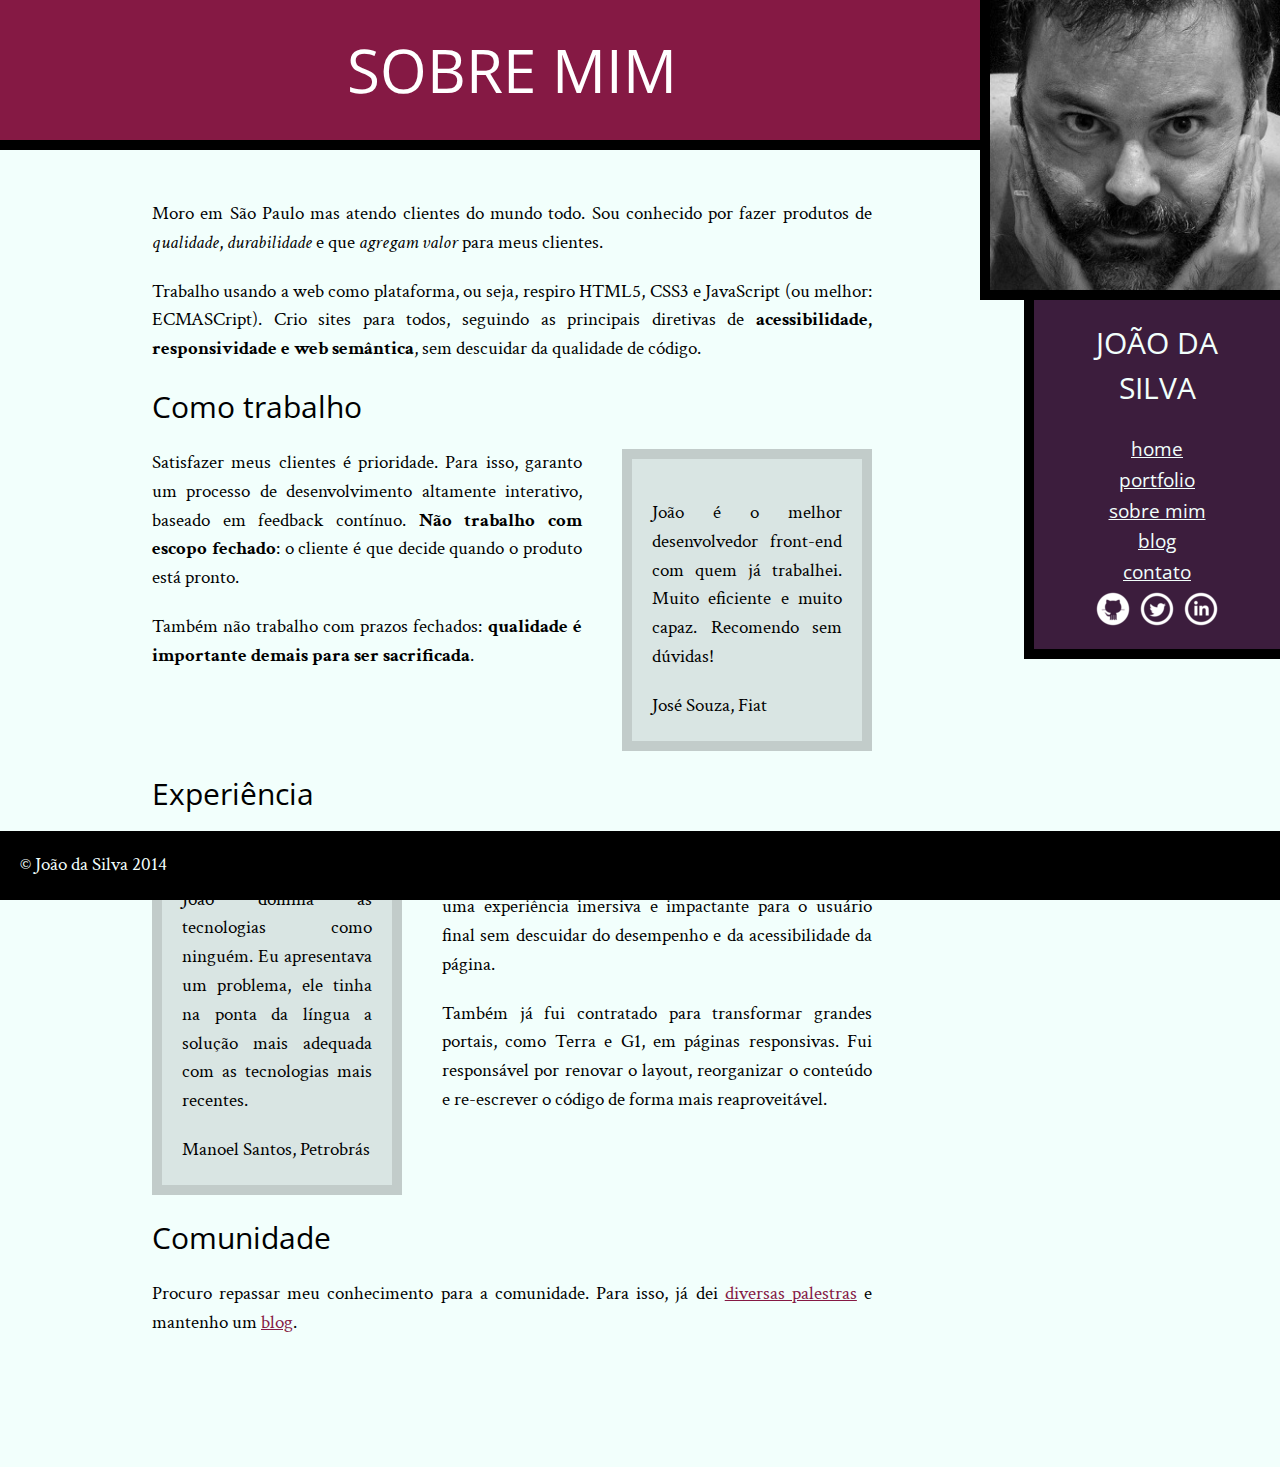
==== bio.html @ 8d49eaa4 "Versão inicial do projeto." ====
<!DOCTYPE html>
<html>
<head>
    <meta charset="utf-8">
    <title>João da Silva - Biografia</title>
    <link rel="icon" href="imagens/favicon.png">
    <link rel="stylesheet" href="css/reset.css">
    <link rel="stylesheet" href="css/site.css">
    <link rel="stylesheet" href="css/bio.css">
    <link rel="stylesheet" href="http://fonts.googleapis.com/css?family=Crimson+Text:400,400italic,600">
    <link rel="stylesheet" href="http://fonts.googleapis.com/css?family=Open+Sans+Condensed:700">
</head>
<body>
    <main>
        <h1 class="titulo-principal">Sobre mim</h1>
        <div class="container">
            <p>Moro em São Paulo mas atendo clientes do mundo todo. Sou conhecido por fazer produtos de <em>qualidade</em>, <em>durabilidade</em> e que <em>agregam valor</em> para meus clientes.</p>
            <p>Trabalho usando a web como plataforma, ou seja, respiro HTML5, CSS3 e JavaScript (ou melhor: ECMASCript). Crio sites para todos, seguindo as principais diretivas de <strong>acessibilidade, responsividade e web semântica</strong>, sem descuidar da qualidade de código.</p>
            <h2 class="subtitulo-texto">Como trabalho</h2>
            <blockquote class="citacao-bio fiat">
                <p>João é o melhor desenvolvedor front-end com quem já trabalhei. Muito eficiente e muito capaz. Recomendo sem dúvidas!</p>
                <cite>José Souza, Fiat</cite>
            </blockquote>
            <p>Satisfazer meus clientes é prioridade. Para isso, garanto um processo de desenvolvimento altamente interativo, baseado em feedback contínuo. <strong>Não trabalho com escopo fechado</strong>: o cliente é que decide quando o produto está pronto.</p>
            <p>Também não trabalho com prazos fechados: <strong>qualidade é importante demais para ser sacrificada</strong>.</p>
            <h2 class="subtitulo-texto">Experiência</h2>
            <blockquote class="citacao-bio petrobras">
                <p>João domina as tecnologias como ninguém. Eu apresentava um problema, ele tinha na ponta da língua a solução mais adequada com as tecnologias mais recentes.</p>
                <cite>Manoel Santos, Petrobrás</cite>
            </blockquote>
            <p>Já desenvolvi projetos para grandes empresas como <a href="http://bmw.com">BMW</a>, <a href="http://www.uol.com.br">UOL</a> e <a href="http://www.ibm.com.br">IBM</a>. Neles, o foco principal era entregar uma experiência imersiva e impactante para o usuário final sem descuidar do desempenho e da acessibilidade da página.</p>
            <p>Também já fui contratado para transformar grandes portais, como Terra e G1, em páginas responsivas. Fui responsável por renovar o layout, reorganizar o conteúdo e re-escrever o código de forma mais reaproveitável.</p>
            <h2 class="subtitulo-texto">Comunidade</h2>
            <p>Procuro repassar meu conhecimento para a comunidade. Para isso, já dei <a href="portfolio.html">diversas palestras</a> e mantenho um <a href="blog.html">blog</a>.</p>
        </div>
    </main>
    <img src="imagens/eu.jpg" alt="Minha foto" class="minha-foto">
    <aside class="navegacao-site">
        <h1>João da Silva</h1>
        <nav>
            <ul>
                <li><a href="index.html">Home</a></li>
                <li><a href="portfolio.html">Portfolio</a></li>
                <li><a href="bio.html">Sobre mim</a></li>
                <li><a href="blog.html">Blog</a></li>
                <li><a href="contato.html">Contato</a></li>
            </ul>
        </nav>
        <ul class="icones-redes-sociais">
            <li>
                <a href="https://github.com/joaodasilva" class="github">
                    Github
                </a>
            </li>
            <li>
                <a href="https://twitter.com/joaodasilva" class="twitter">
                    Twitter
                </a>
            </li>
            <li>
                <a href="https://br.linkedin.com/pub/joão-da-silva/32/4/508" class="linkedin">
                    LinkedIn
                </a>
            </li>
        </ul>
    </aside>
    <footer class="rodape-pagina">
        &copy; João da Silva 2014
    </footer>
</body>
</html>
---- css/site.css ----
body {
    font-family: "Crimson Text", "Times New Roman", serif;
    background-color: #F2FFFC;
    font-size: 120%;
    line-height: 1.5;
}

h1,
h2,
.subtitulo-principal {
    font-family: "Open Sans Condensed", "Arial", sans-serif;
}

h1 {
    text-transform: uppercase;
    font-size: 60px;
}

.titulo-principal {
    text-align: center;
    background-color: #851944;
    color: #FFF;
    padding: 25px;
    border-bottom: 10px solid #000;
}

.subtitulo-texto {
    font-size: 30px;
    clear: both;
}

main a {
    color: #851944;
}

main p {
    text-align: justify;
    margin: 20px 0;
}

.navegacao-site {
    text-align: center;
    background-color: #3C1D3D;
    color: #F2FFFC;
    padding: 20px;
}

.navegacao-site a {
    color: inherit;
    font-family: "Open Sans Condensed", "Arial", sans-serif;
    text-transform: lowercase;
}

.navegacao-site h1 {
    font-size: 30px;
    margin-bottom: 25px;
}

.rodape-pagina {
    background-color: #000;
    color: #F2FFFC;
    padding: 20px;
    clear: both;
    position: fixed;
    bottom: 0;
    left: 0;
    width: 100%;
    box-sizing: border-box;
}

.container {
    width: 720px;
    margin-left: auto;
    margin-right: auto;
    padding: 30px 0;
}

strong {
    font-weight: bold;
}

em {
    font-style: italic;
}

.icones-redes-sociais li {
    display: inline-block;
}

.icones-redes-sociais a {
    width: 40px;
    height: 40px;
    display: block;
    text-indent: -99999px;
}

.github {
    background-image: url(../imagens/github.png);
}

.twitter {
    background-image: url(../imagens/twitter.png);
}

.linkedin {
    background-image: url(../imagens/linkedin.png);
}

main {
    width: 80%;
    float: left;
    padding-bottom: 80px;
}

.minha-foto,
.navegacao-site {
    border-left: 10px solid black;
    border-bottom: 10px solid black;
    box-sizing: border-box;
}

.navegacao-site {
    width: 20%;
    float: right;
    position: relative;
    top: 300px;
}

.minha-foto {
    position: absolute;
    top: 0;
    right: 0;
    height: 300px;
}
---- css/bio.css ----
.citacao-bio {
    background-color: #D9E5E3;
    border: 10px solid #C2CCCA;
    padding: 20px;
    margin: 20px 40px;
    width: 250px;
    box-sizing: border-box;
}

.petrobras {
    float: left;
    margin-left: 0;
}

.fiat {
    float: right;
    margin-right: 0;
}
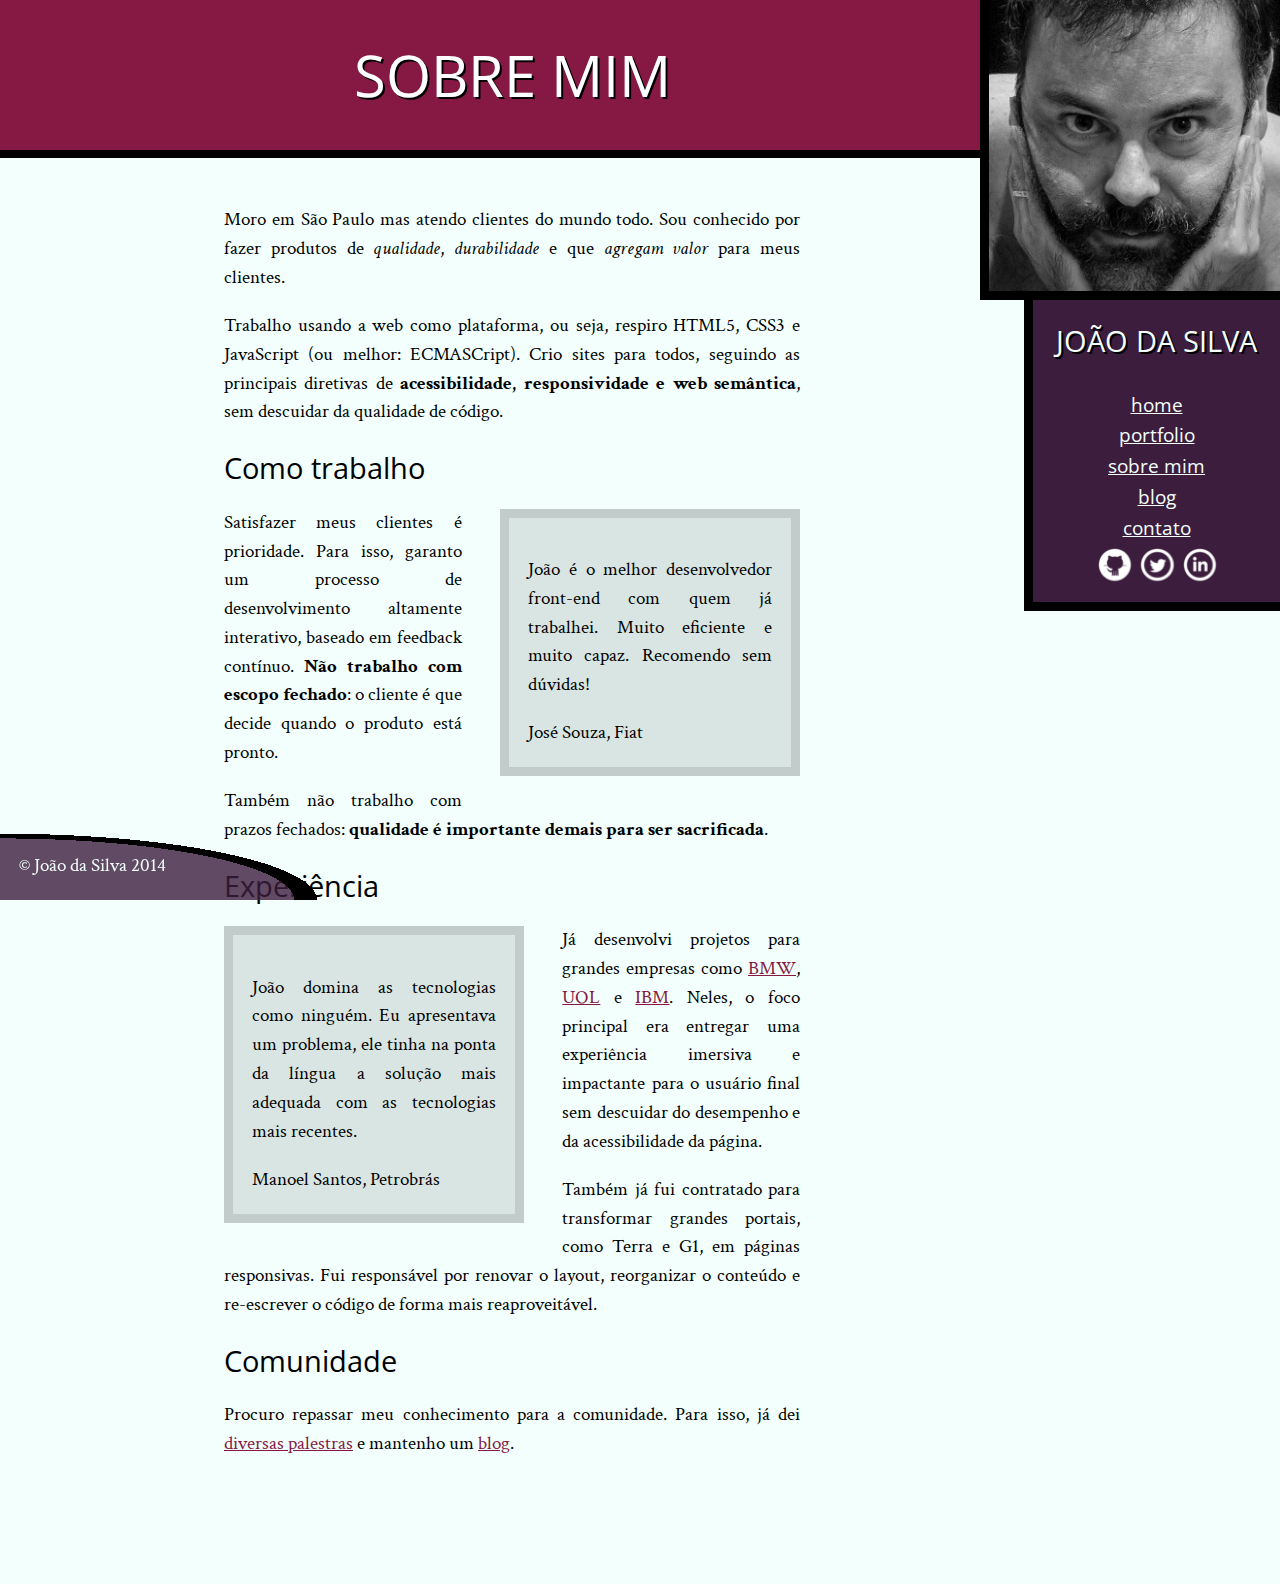
==== commit 65d57ecb: "Concluíndo Aula 08 - Pseudoclasses" ====
--- a/bio.html
+++ b/bio.html
@@ -17,14 +17,14 @@
             <p>Moro em São Paulo mas atendo clientes do mundo todo. Sou conhecido por fazer produtos de <em>qualidade</em>, <em>durabilidade</em> e que <em>agregam valor</em> para meus clientes.</p>
             <p>Trabalho usando a web como plataforma, ou seja, respiro HTML5, CSS3 e JavaScript (ou melhor: ECMASCript). Crio sites para todos, seguindo as principais diretivas de <strong>acessibilidade, responsividade e web semântica</strong>, sem descuidar da qualidade de código.</p>
             <h2 class="subtitulo-texto">Como trabalho</h2>
-            <blockquote class="citacao-bio fiat">
+            <blockquote class="citacao-bio" tabindex="1">
                 <p>João é o melhor desenvolvedor front-end com quem já trabalhei. Muito eficiente e muito capaz. Recomendo sem dúvidas!</p>
                 <cite>José Souza, Fiat</cite>
             </blockquote>
             <p>Satisfazer meus clientes é prioridade. Para isso, garanto um processo de desenvolvimento altamente interativo, baseado em feedback contínuo. <strong>Não trabalho com escopo fechado</strong>: o cliente é que decide quando o produto está pronto.</p>
             <p>Também não trabalho com prazos fechados: <strong>qualidade é importante demais para ser sacrificada</strong>.</p>
             <h2 class="subtitulo-texto">Experiência</h2>
-            <blockquote class="citacao-bio petrobras">
+            <blockquote class="citacao-bio" tabindex="2">
                 <p>João domina as tecnologias como ninguém. Eu apresentava um problema, ele tinha na ponta da língua a solução mais adequada com as tecnologias mais recentes.</p>
                 <cite>Manoel Santos, Petrobrás</cite>
             </blockquote>
--- a/css/site.css
+++ b/css/site.css
@@ -13,19 +13,20 @@
 
 h1 {
     text-transform: uppercase;
-    font-size: 60px;
+    font-size: 300%;
+    text-shadow: 2px 2px #000;
 }
 
 .titulo-principal {
     text-align: center;
     background-color: #851944;
     color: #FFF;
-    padding: 25px;
-    border-bottom: 10px solid #000;
+    padding: 2rem;
+    border-bottom: .5rem solid #000;
 }
 
 .subtitulo-texto {
-    font-size: 30px;
+    font-size: 150%;
     clear: both;
 }
 
@@ -35,14 +36,18 @@
 
 main p {
     text-align: justify;
-    margin: 20px 0;
+    margin: 1em 0;
 }
 
 .navegacao-site {
     text-align: center;
     background-color: #3C1D3D;
     color: #F2FFFC;
-    padding: 20px;
+    padding: 1em;
+    width: 20%;
+    float: right;
+    position: relative;
+    top: 15.6em;
 }
 
 .navegacao-site a {
@@ -52,14 +57,21 @@
 }
 
 .navegacao-site h1 {
-    font-size: 30px;
-    margin-bottom: 25px;
+    font-size: 1.5em;
+    margin-bottom: 1em;
 }
 
 .rodape-pagina {
-    background-color: #000;
+    background-image: radial-gradient(ellipse at bottom left, rgba(60, 29, 61, 0.8),
+                                                              rgba(60, 29, 61, 0.8) 65%,
+                                                              black 65%,
+                                                              black 70%,
+                                                              transparent 70%,
+                                                              transparent);
+    background-size: 25% 100%;
+    background-repeat: no-repeat;
     color: #F2FFFC;
-    padding: 20px;
+    padding: 1em;
     clear: both;
     position: fixed;
     bottom: 0;
@@ -69,10 +81,10 @@
 }
 
 .container {
-    width: 720px;
+    width: 36rem;
     margin-left: auto;
     margin-right: auto;
-    padding: 30px 0;
+    padding: 1.5em 0;
 }
 
 strong {
@@ -88,8 +100,8 @@
 }
 
 .icones-redes-sociais a {
-    width: 40px;
-    height: 40px;
+    width: 2em;
+    height: 2em;
     display: block;
     text-indent: -99999px;
 }
@@ -109,26 +121,33 @@
 main {
     width: 80%;
     float: left;
-    padding-bottom: 80px;
+    padding-bottom: 4em;
 }
 
+main a:hover {
+    color: red;
+}
+footer a:hover {
+    color: red;
+}
 .minha-foto,
 .navegacao-site {
-    border-left: 10px solid black;
-    border-bottom: 10px solid black;
+    border-left: .5em solid black;
+    border-bottom: .5em solid black;
     box-sizing: border-box;
-}
-
-.navegacao-site {
-    width: 20%;
-    float: right;
-    position: relative;
-    top: 300px;
 }
 
 .minha-foto {
     position: absolute;
     top: 0;
     right: 0;
-    height: 300px;
+    height: 15.6em;
 }
+
+.foto-home{
+    border-radius: 100%;
+}
+
+nav a:hover {
+    text-shadow: 0px 0px 10px pink;
+}--- a/css/bio.css
+++ b/css/bio.css
@@ -1,18 +1,33 @@
 .citacao-bio {
     background-color: #D9E5E3;
-    border: 10px solid #C2CCCA;
-    padding: 20px;
-    margin: 20px 40px;
-    width: 250px;
+    border: .5em solid #C2CCCA;
+    padding: 1em;
+    margin: 1em 2em;
+    width: 30ch;
     box-sizing: border-box;
 }
+.citacao-bio:hover,
+.citacao-bio:focus {
+    box-shadow: 0 0 0 99999px rgba(0,0,0,.8);
+}
 
-.petrobras {
+blockquote:nth-of-type(odd){
+    float: right;
+    margin-right: 0;
+}
+
+blockquote:nth-of-type(odd):hover,
+blockquote:nth-of-type(odd):focus {
+    transform: rotate(5deg) scale(1.2);
+}
+
+
+blockquote:nth-of-type(even){
     float: left;
     margin-left: 0;
 }
 
-.fiat {
-    float: right;
-    margin-right: 0;
-}
+blockquote:nth-of-type(even):hover,
+blockquote:nth-of-type(even):focus {
+    transform: rotate(-5deg) scale(1.2);
+}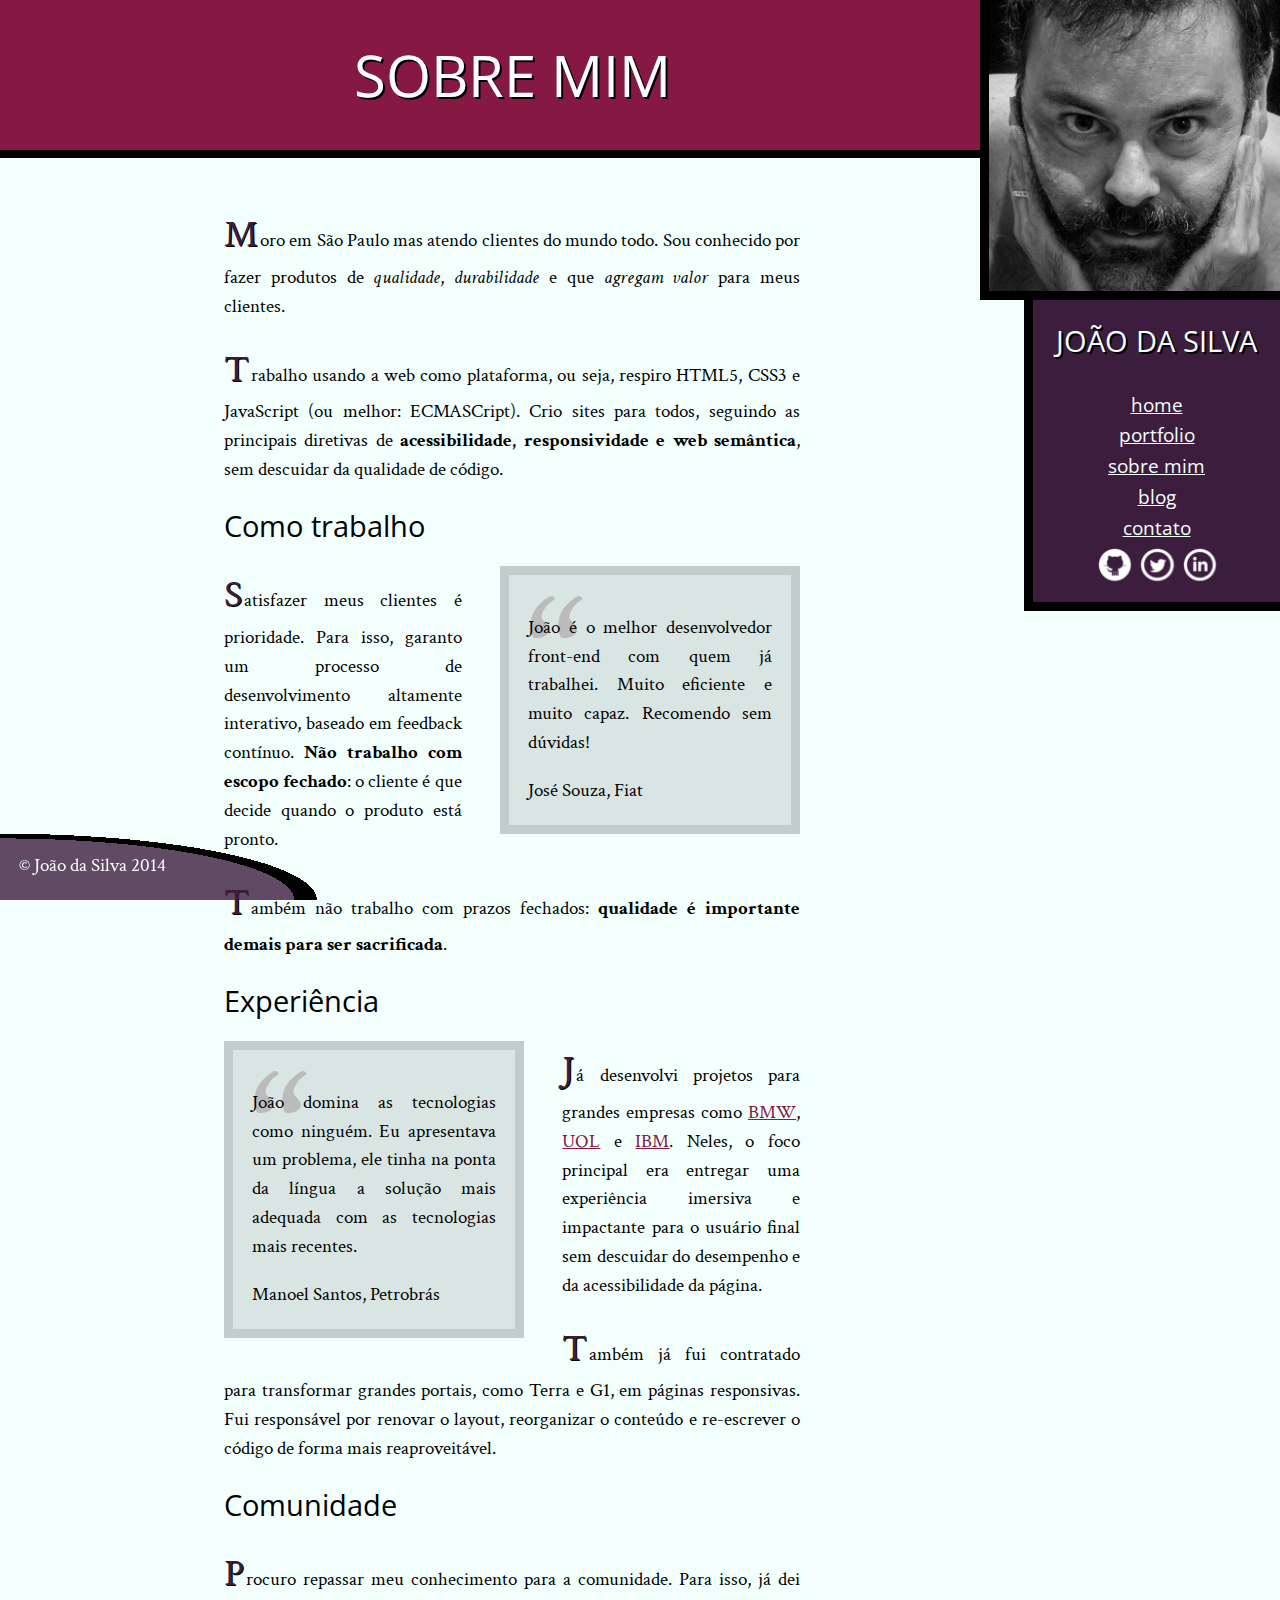
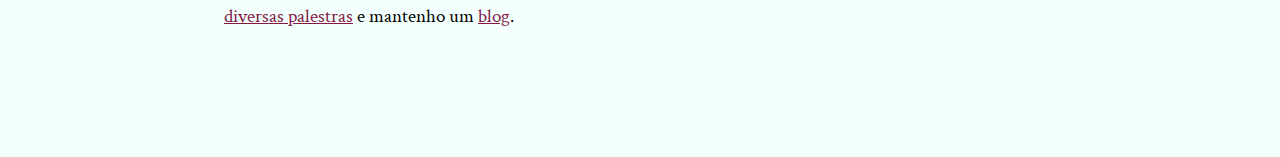
==== commit bd7a822c: "Councluído aula 9 - Pseudoelementos" ====
--- a/bio.html
+++ b/bio.html
@@ -46,23 +46,23 @@
                 <li><a href="contato.html">Contato</a></li>
             </ul>
         </nav>
-        <ul class="icones-redes-sociais">
-            <li>
-                <a href="https://github.com/joaodasilva" class="github">
-                    Github
-                </a>
-            </li>
-            <li>
-                <a href="https://twitter.com/joaodasilva" class="twitter">
-                    Twitter
-                </a>
-            </li>
-            <li>
-                <a href="https://br.linkedin.com/pub/joão-da-silva/32/4/508" class="linkedin">
-                    LinkedIn
-                </a>
-            </li>
-        </ul>
+            <ul class="icones-redes-sociais">
+                <li>
+                    <a href="https://github.com/joaodasilva" class="github" data-tooltip="Veja meus projetos opensource">
+                        Github
+                    </a>
+                </li>
+                <li>
+                    <a href="https://twitter.com/joaodasilva" class="twitter" data-tooltip="Siga-me no Twitter">
+                        Twitter
+                    </a>
+                </li>
+                <li>
+                    <a href="https://br.linkedin.com/pub/joão-da-silva/32/4/508" class="linkedin" data-tooltip="Veja meu currículo">
+                        LinkedIn
+                    </a>
+                </li>
+            </ul>
     </aside>
     <footer class="rodape-pagina">
         &copy; João da Silva 2014
--- a/css/bio.css
+++ b/css/bio.css
@@ -6,10 +6,24 @@
     width: 30ch;
     box-sizing: border-box;
 }
+
+blockquote:before {
+    content: '“';
+    font-size: 10em;
+    color: #bbb;
+    position: absolute;
+    line-height: .8;
+}
+
+.citacao-bio > p {
+    position: relative;
+}
+
 .citacao-bio:hover,
 .citacao-bio:focus {
     box-shadow: 0 0 0 99999px rgba(0,0,0,.8);
 }
+
 
 blockquote:nth-of-type(odd){
     float: right;
@@ -30,4 +44,12 @@
 blockquote:nth-of-type(even):hover,
 blockquote:nth-of-type(even):focus {
     transform: rotate(-5deg) scale(1.2);
+}
+
+.container > p:first-letter{
+    font-size: 200%;
+    font-weight: blod;
+    color: #3C1D3D;
+    text-shadow: 1px 1px #000;
+    padding-right: 2px;
 }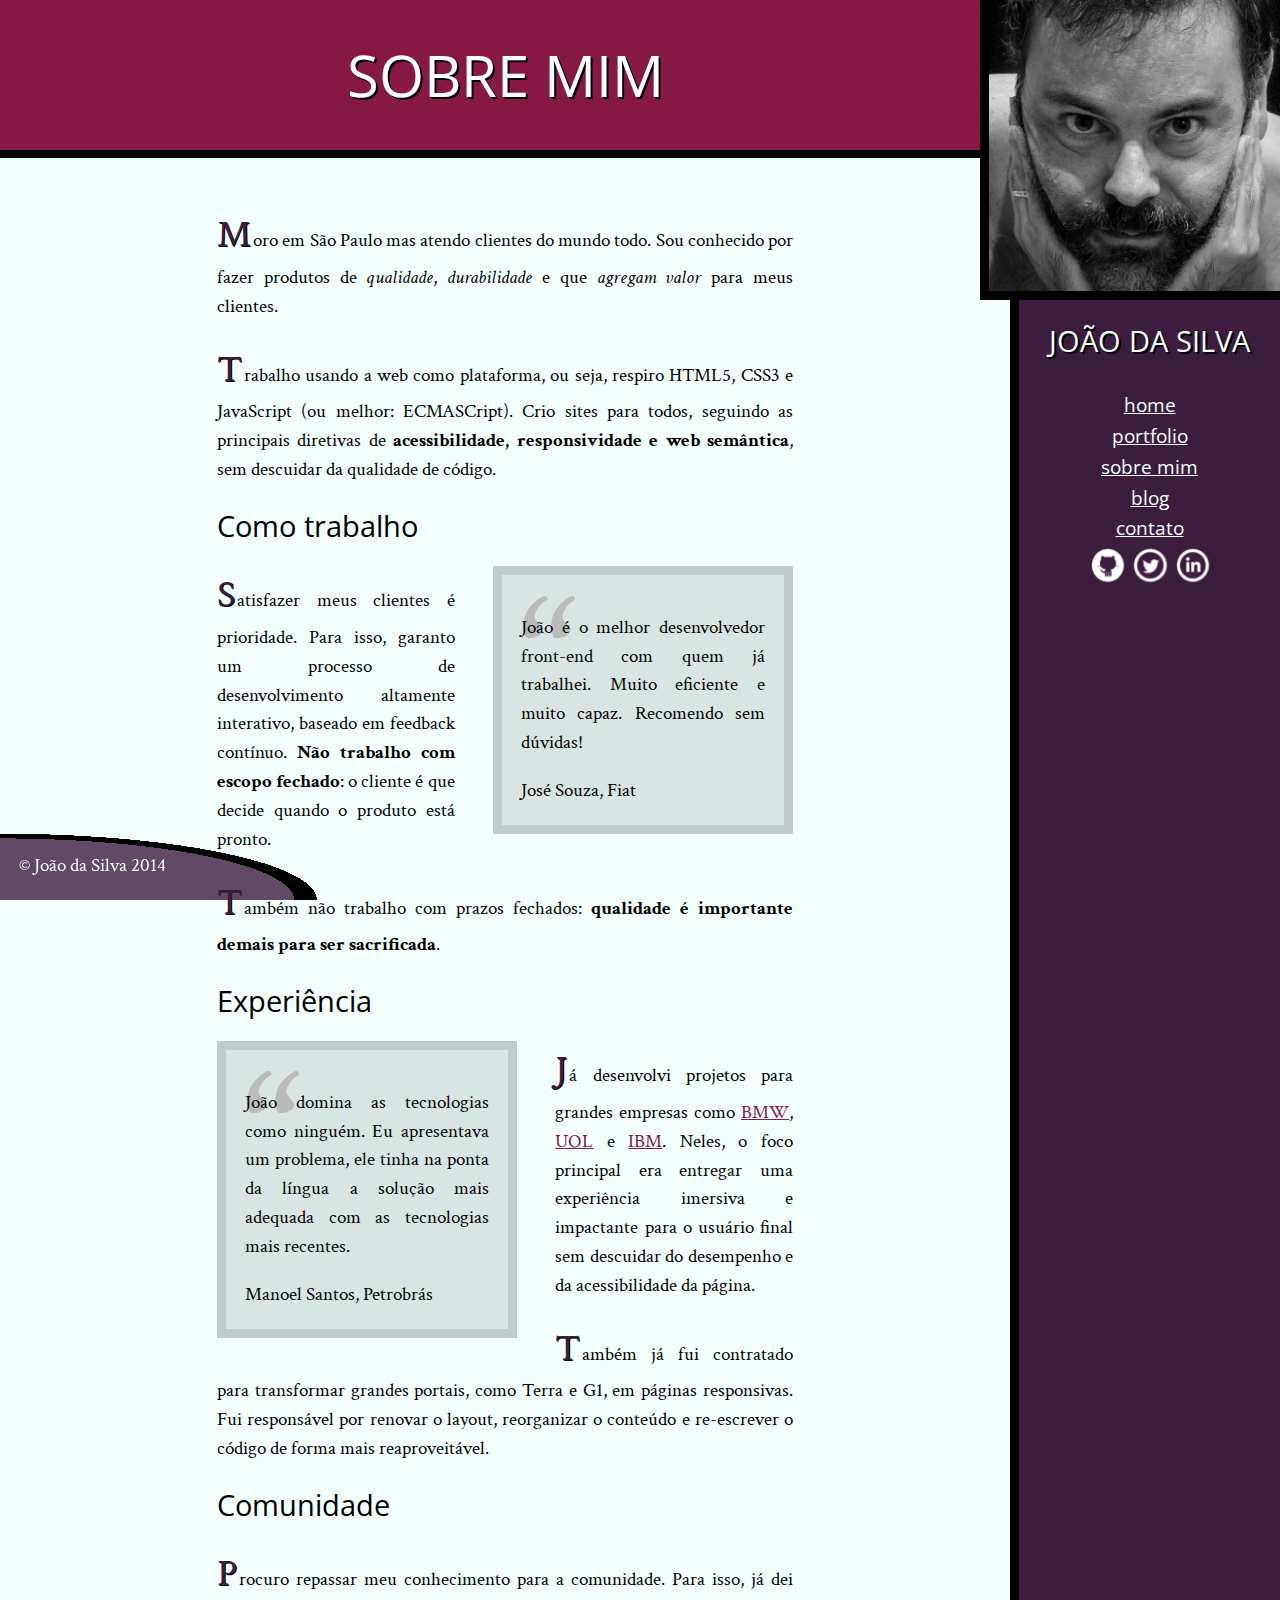
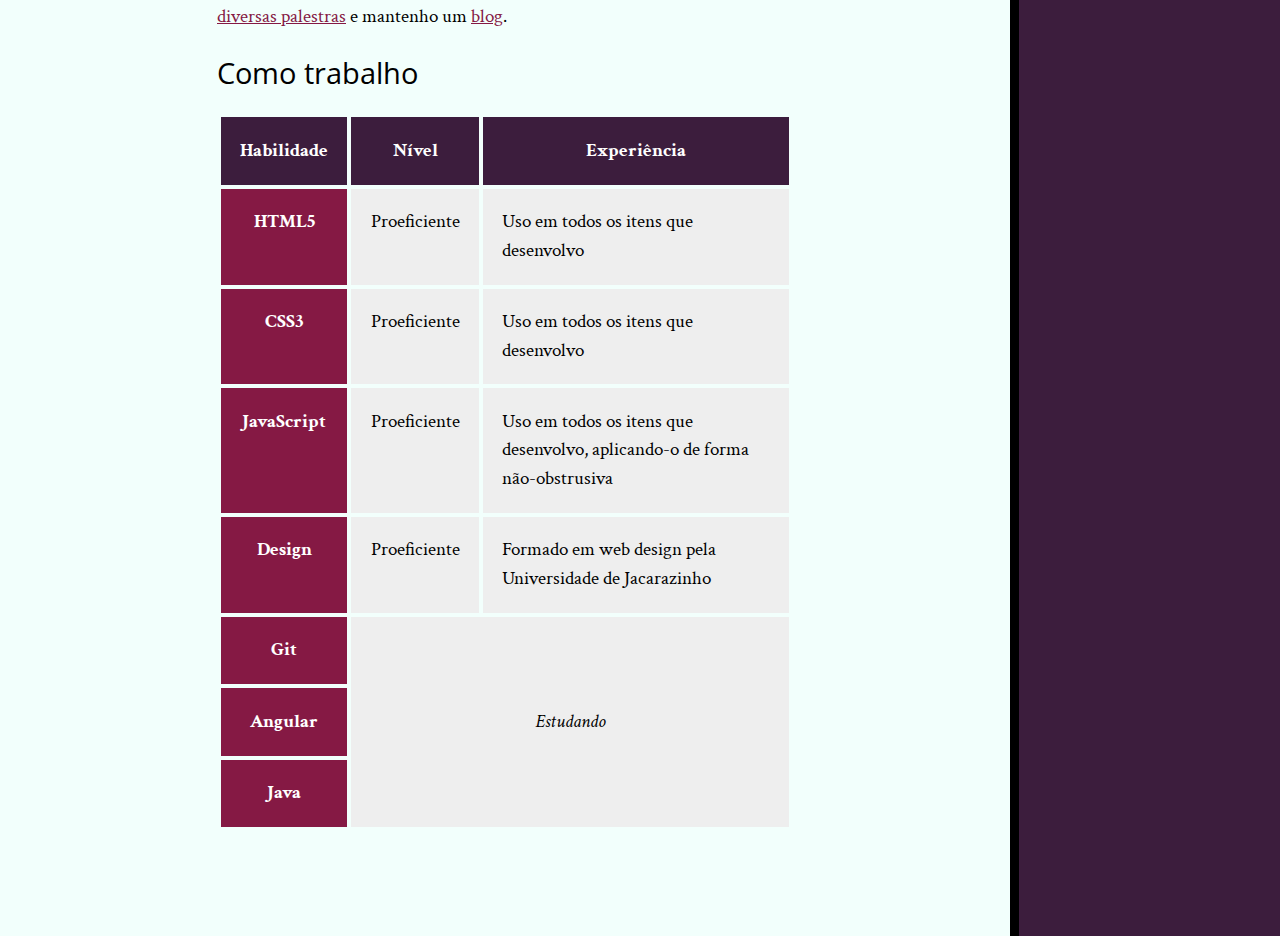
==== commit cdf09d8f: "Aula 14 - Projeto finalizado" ====
--- a/bio.html
+++ b/bio.html
@@ -14,24 +14,70 @@
     <main>
         <h1 class="titulo-principal">Sobre mim</h1>
         <div class="container">
-            <p>Moro em São Paulo mas atendo clientes do mundo todo. Sou conhecido por fazer produtos de <em>qualidade</em>, <em>durabilidade</em> e que <em>agregam valor</em> para meus clientes.</p>
-            <p>Trabalho usando a web como plataforma, ou seja, respiro HTML5, CSS3 e JavaScript (ou melhor: ECMASCript). Crio sites para todos, seguindo as principais diretivas de <strong>acessibilidade, responsividade e web semântica</strong>, sem descuidar da qualidade de código.</p>
+                <p>Moro em São Paulo mas atendo clientes do mundo todo. Sou conhecido por fazer produtos de <em>qualidade</em>, <em>durabilidade</em> e que <em>agregam valor</em> para meus clientes.</p>
+                <p>Trabalho usando a web como plataforma, ou seja, respiro HTML5, CSS3 e JavaScript (ou melhor: ECMASCript). Crio sites para todos, seguindo as principais diretivas de <strong>acessibilidade, responsividade e web semântica</strong>, sem descuidar da qualidade de código.</p>
+            
             <h2 class="subtitulo-texto">Como trabalho</h2>
-            <blockquote class="citacao-bio" tabindex="1">
-                <p>João é o melhor desenvolvedor front-end com quem já trabalhei. Muito eficiente e muito capaz. Recomendo sem dúvidas!</p>
-                <cite>José Souza, Fiat</cite>
-            </blockquote>
-            <p>Satisfazer meus clientes é prioridade. Para isso, garanto um processo de desenvolvimento altamente interativo, baseado em feedback contínuo. <strong>Não trabalho com escopo fechado</strong>: o cliente é que decide quando o produto está pronto.</p>
-            <p>Também não trabalho com prazos fechados: <strong>qualidade é importante demais para ser sacrificada</strong>.</p>
-            <h2 class="subtitulo-texto">Experiência</h2>
-            <blockquote class="citacao-bio" tabindex="2">
-                <p>João domina as tecnologias como ninguém. Eu apresentava um problema, ele tinha na ponta da língua a solução mais adequada com as tecnologias mais recentes.</p>
-                <cite>Manoel Santos, Petrobrás</cite>
-            </blockquote>
-            <p>Já desenvolvi projetos para grandes empresas como <a href="http://bmw.com">BMW</a>, <a href="http://www.uol.com.br">UOL</a> e <a href="http://www.ibm.com.br">IBM</a>. Neles, o foco principal era entregar uma experiência imersiva e impactante para o usuário final sem descuidar do desempenho e da acessibilidade da página.</p>
-            <p>Também já fui contratado para transformar grandes portais, como Terra e G1, em páginas responsivas. Fui responsável por renovar o layout, reorganizar o conteúdo e re-escrever o código de forma mais reaproveitável.</p>
-            <h2 class="subtitulo-texto">Comunidade</h2>
-            <p>Procuro repassar meu conhecimento para a comunidade. Para isso, já dei <a href="portfolio.html">diversas palestras</a> e mantenho um <a href="blog.html">blog</a>.</p>
+                <blockquote class="citacao-bio" tabindex="1">
+                    <p>João é o melhor desenvolvedor front-end com quem já trabalhei. Muito eficiente e muito capaz. Recomendo sem dúvidas!</p>
+                    <cite>José Souza, Fiat</cite>
+                </blockquote>
+                <p>Satisfazer meus clientes é prioridade. Para isso, garanto um processo de desenvolvimento altamente interativo, baseado em feedback contínuo. <strong>Não trabalho com escopo fechado</strong>: o cliente é que decide quando o produto está pronto.</p>
+                <p>Também não trabalho com prazos fechados: <strong>qualidade é importante demais para ser sacrificada</strong>.</p>
+                <h2 class="subtitulo-texto">Experiência</h2>
+                <blockquote class="citacao-bio" tabindex="2">
+                    <p>João domina as tecnologias como ninguém. Eu apresentava um problema, ele tinha na ponta da língua a solução mais adequada com as tecnologias mais recentes.</p>
+                    <cite>Manoel Santos, Petrobrás</cite>
+                </blockquote>
+                <p>Já desenvolvi projetos para grandes empresas como <a href="http://bmw.com">BMW</a>, <a href="http://www.uol.com.br">UOL</a> e <a href="http://www.ibm.com.br">IBM</a>. Neles, o foco principal era entregar uma experiência imersiva e impactante para o usuário final sem descuidar do desempenho e da acessibilidade da página.</p>
+                <p>Também já fui contratado para transformar grandes portais, como Terra e G1, em páginas responsivas. Fui responsável por renovar o layout, reorganizar o conteúdo e re-escrever o código de forma mais reaproveitável.</p>
+                <h2 class="subtitulo-texto">Comunidade</h2>
+                <p>Procuro repassar meu conhecimento para a comunidade. Para isso, já dei <a href="portfolio.html">diversas palestras</a> e mantenho um <a href="blog.html">blog</a>.</p>
+
+            <h2 class="subtitulo-texto">Como trabalho</h2>
+                
+                <table>
+                    <thead>
+                        <tr>
+                            <th>Habilidade</th>
+                            <th>Nível</th>
+                            <th>Experiência</th>
+                        </tr>
+                    </thead>
+                    <tbody>
+                        <tr>
+                            <th>HTML5</th>
+                            <td>Proeficiente</td>
+                            <td>Uso em todos os itens que desenvolvo</td>
+                        </tr>
+                        <tr>
+                            <th>CSS3</th>
+                            <td>Proeficiente</td>
+                            <td>Uso em todos os itens que desenvolvo</td>
+                        </tr>
+                        <tr>
+                            <th>JavaScript</th>
+                            <td>Proeficiente</td>
+                            <td>Uso em todos os itens que desenvolvo, aplicando-o de forma não-obstrusiva</td>
+                        </tr>
+                        <tr>
+                            <th>Design</th>
+                            <td>Proeficiente</td>
+                            <td>Formado em web design pela Universidade de Jacarazinho</td>
+                        </tr>
+                        <tr>
+                            <th>Git</th>
+                            <td colspan="2" rowspan="3">Estudando</td>
+                        </tr>
+                        <tr>
+                            <th>Angular</th>
+                        </tr>
+                        <tr>
+                            <th>Java</th>
+                        </tr>
+                    </tbody>
+                </table>
+            
         </div>
     </main>
     <img src="imagens/eu.jpg" alt="Minha foto" class="minha-foto">
--- a/css/site.css
+++ b/css/site.css
@@ -3,6 +3,14 @@
     background-color: #F2FFFC;
     font-size: 120%;
     line-height: 1.5;
+    display: flex;
+    flex-wrap: wrap;
+}
+
+main {
+    width: calc(100% - 0.9 * 300px);
+    padding-bottom: 4em;
+    flex-grow: 1;
 }
 
 h1,
@@ -44,10 +52,8 @@
     background-color: #3C1D3D;
     color: #F2FFFC;
     padding: 1em;
-    width: 20%;
-    float: right;
-    position: relative;
-    top: 15.6em;
+    width: calc(0.9 * 300px);
+    padding-top: calc(300px + 1em);
 }
 
 .navegacao-site a {
@@ -118,12 +124,6 @@
     background-image: url(../imagens/linkedin.png);
 }
 
-main {
-    width: 80%;
-    float: left;
-    padding-bottom: 4em;
-}
-
 main a:hover {
     color: red;
 }
@@ -133,7 +133,6 @@
 .minha-foto,
 .navegacao-site {
     border-left: .5em solid black;
-    border-bottom: .5em solid black;
     box-sizing: border-box;
 }
 
@@ -142,6 +141,8 @@
     top: 0;
     right: 0;
     height: 15.6em;
+    border-bottom: .5em solid black;
+    border-left: .5em solid black;
 }
 
 .foto-home{
--- a/css/bio.css
+++ b/css/bio.css
@@ -5,6 +5,8 @@
     margin: 1em 2em;
     width: 30ch;
     box-sizing: border-box;
+    transition: box-shadow 1s, transform 1s;
+    transition-delay: 0s, 1s;
 }
 
 blockquote:before {
@@ -52,4 +54,38 @@
     color: #3C1D3D;
     text-shadow: 1px 1px #000;
     padding-right: 2px;
+}
+
+table {
+    font-family: inherit;
+    border-collapse: separate;
+    border-spacing: 0.25em;
+    padding-top: 1em;
+}
+
+thead {
+    background-color: #3C1D3D;
+    color: #FFF;
+    font-weight: bold;
+}
+
+tbody th{
+    background-color: #851944;
+    color: #FFF;
+    font-weight: bold;
+}
+
+tbody td {
+    background-color: #EEE;
+    color: inherit;
+}
+
+td,th {
+    padding: 1em;
+}
+
+td[colspan="2"]{
+    vertical-align: middle;
+    text-align: center;
+    font-style: italic;
 }